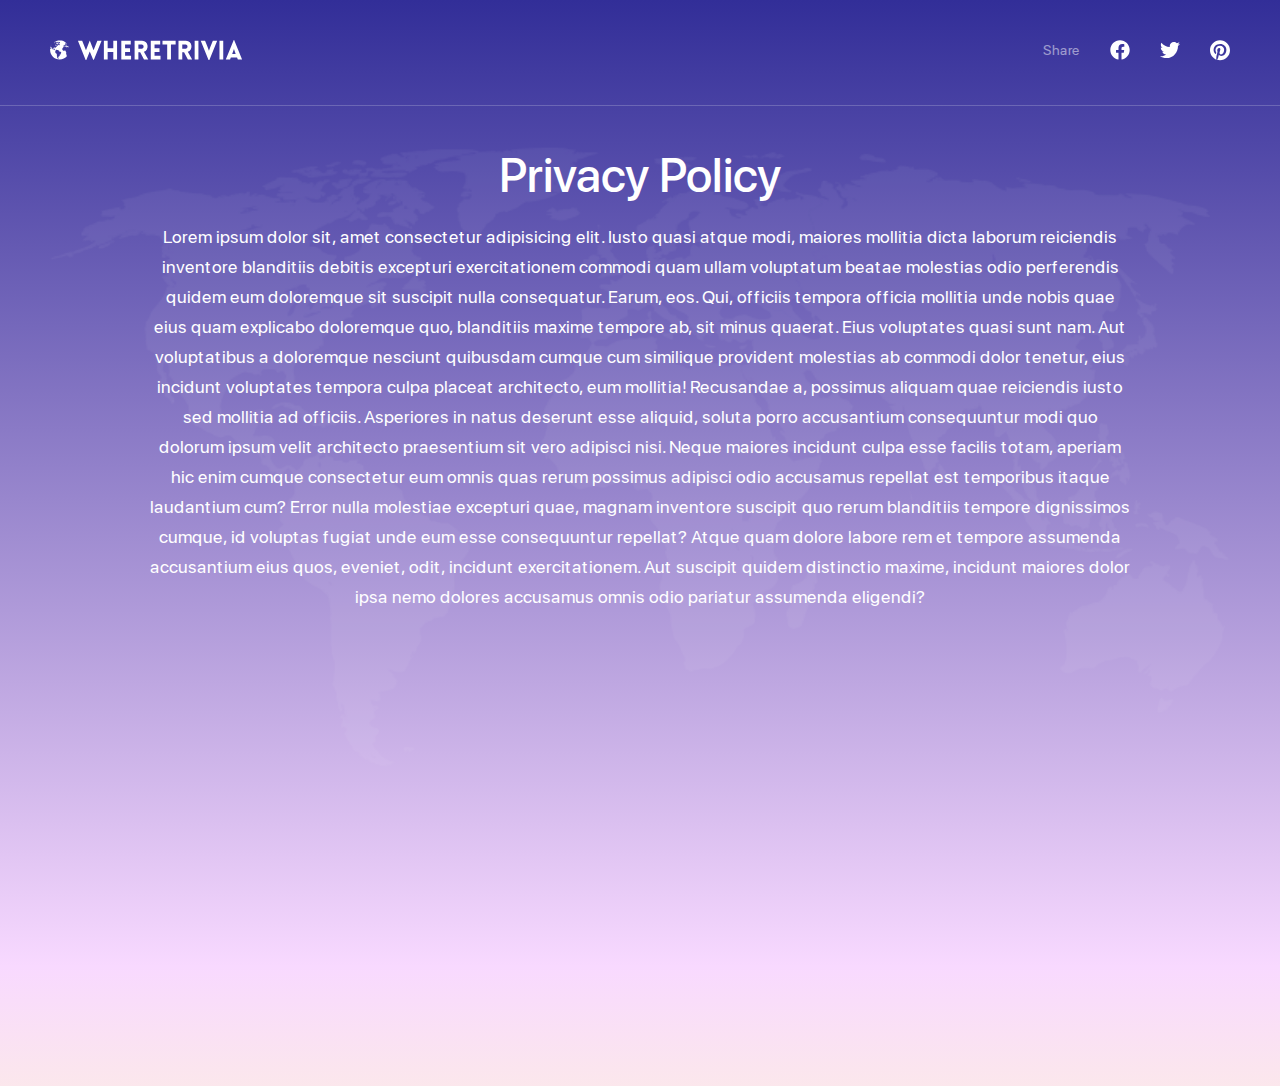
==== privacypolicy.html @ 982548ba "initial commit" ====
<!DOCTYPE html>
<html>

<head>
    <link rel="stylesheet" href="assets/style.css">
    <meta name="viewport" content="width=device-width, initial-scale=1.0">
    <meta name="description" content="Free Web tutorials">
    <title>WHERETRIVIA Privacy Policy</title>
</head>

<body>
    <nav class="main-nav">
        <div class="main-nav__header main-nav__item">
            <a href="index.html" aria-label="A link to Where Trivia's home page.">
                <svg xmlns="http://www.w3.org/2000/svg" viewBox="0 0 193 20">
                    <g fill="none" fill-rule="evenodd">
                        <g fill="#FFF" fill-rule="nonzero">
                            <g>
                                <g>
                                    <path
                                        d="M36.314 19.938l3.429-8.44 3.455 8.361h.686l7.7-19.173h-4.246l-3.797 9.626L39.848.87h-.184l-3.693 9.442L32.174.686h-4.247l7.728 19.252h.66zm21.337-.395V12h5.644v7.543h3.77V.686h-3.77v7.543H57.65V.686h-3.772v18.857h3.772zm23.42 0V15.77h-5.987V12h4.958V8.229h-4.958V4.457h5.67V.686h-9.442v18.857h9.758zm7.305 0v-7.2h1.82l3.797 7.2h4.273l-4.378-7.78C99.426 10.153 98.767.686 92.042.686h-7.438v18.857h3.772zm3.323-10.866h-3.323v-4.22h3.323c2.558 0 2.558 4.22 0 4.22zm18.83 10.866V15.77h-5.986V12h4.958V8.229h-4.958V4.457h5.67V.686h-9.442v18.857h9.759zm10.418 0V4.457h4.695V.712h-13.16v3.745h4.694v15.086h3.771zm11.315 0v-7.2h1.82l3.797 7.2h4.273l-4.378-7.78c5.538-1.61 4.879-11.077-1.847-11.077h-7.437v18.857h3.772zm3.323-10.866h-3.323v-4.22h3.323c2.558 0 2.558 4.22 0 4.22zm12.844 10.866V.686h-3.772v18.857h3.772zm10.945.395L167.18.686h-4.351l-2.532 6.409-1.345 3.77-1.372-3.902-2.505-6.277h-4.352l7.807 19.252h.844zm13.872-.395V.686h-3.771v18.857h3.771zm6.83 0l.74-2.03h6.25l.765 2.03h4.246L184.138 0h-.395l-7.939 19.543h4.273zm5.592-5.565h-3.481l1.767-4.905 1.714 4.905z"
                                        transform="translate(-50 -40) translate(0 40) translate(50)" />
                                    <g>
                                        <path
                                            d="M.807 5.439v.275c.111-.225.233-.444.364-.66l-.364.385zM6.671 4.735L6.58 4.832 6.703 4.935 6.827 4.832zM1.64 4.57l-.01-.108-.006-.066c-.145.214-.28.433-.407.659l.136-.156.287-.329zM4.725 2.428L4.725 2.269 4.329 2.269 4.308 2.345 4.066 2.345 4.066 2.364 4.066 2.567 4.611 2.567zM19.007 7.386l-.032.038.072.135-.04-.173zM6.093 5.223l.19-.036.152-.098v-.202h-.342v.336zM18.283 5.696c-.075-.143-.154-.283-.238-.421l-.065.06v.38l.198-.023.105.004zM4.716 2.952s.02-.222 0-.222-.263.038-.263.038l-.387.102.104.114.546-.032zM16.847 3.736l.186-.3c-.149-.2-.306-.392-.47-.579v.501l-.41.224.041.147.653.007zM5.385 3.791L5.176 3.736 4.945 3.857 5.087 4.176 5.313 4.098zM6.379 4.495L6.379 4.736 6.588 4.686zM5.751 4.451L5.445 4.571 5.385 4.717 5.625 4.78 6.264 4.78 6.264 4.571 6.171 4.571 6.171 4.451zM5.385 5.39L5.578 5.495 6.044 4.835 5.68 4.835 5.426 5.113zM6.497 5.119L6.497 5.303 6.586 5.43 6.909 5.43 6.909 5.234 6.522 5.119zM6.234 5.431L6.091 5.444 6.044 5.666 6.347 5.666 6.484 5.52 6.484 5.323 6.264 5.355z"
                                            transform="translate(-50 -40) translate(0 40) translate(50) translate(0 .422)" />
                                        <path
                                            d="M18.037 6.116l-.249-.274-.047-.44-.255.14-.138.539-.368-.394-.016-.371-.355-.308-.131-.13h-.413l.13.37.497.277.086.092-.107.054.004.292-.242.1-.206-.044-.13-.184.336.018.09-.122-.743-.504-.057-.215-.303.274-.306-.063-.467.609-.092.238-.3.027-.44.003-.265-.124-.077-.526.094-.25.45-.099.49.1.06-.273-.209-.05.072-.422.493-.078.345-.489.355-.06.322.048h.118l-.065-.459-.39.158-.137-.342-.227-.033-.043-.235.185-.202.44-.173.112-.203C14.69 1.285 13.15.504 11.453.175l-.115-.02c-.175-.032-.353-.054-.532-.076C10.424.033 10.038 0 9.644 0 7.552 0 5.616.68 4.042 1.83h.081l.4-.003.214.12.404.086.031.16.642.023-.087-.206-.57-.016.134-.127-.047-.15h-.515l.562-.422h.539l.253.35.42.023.254-.246.19.095-.348.342-.46.008c.024 0 .04.334.04.334l.586-.017.063-.158L7.232 2l.048-.237-.238-.04.08-.215.181-.056.634.031-.35.319.057.246.365.056-.024-.445.348-.183.619-.071.895.397v.342l.285.071-.143.27h-.403l-.12.31-.925-.218.727-.388-.277-.236-.626.08-.055.057-.002-.001-.009.012-.18.187-.298.026.024.149.104.043-.004.05-.242.034-.018.141-.232.012-.042-.28-.416.127-.85.499.095.351.237.155.476.066v.542l.219-.036.202-.423.506-.16v-.65l.281-.213.68.161-.048.43h.182l.5-.247.024.564.364.222-.016.334-.348.12.023.11.42.192-.008.23-.122.01v-.006l-.531-.164-.023-.17.155-.107v-.156l-.167-.041-.04.143-.293.045-.03-.01v.015l-.1.015-.083-.167-.095-.041h-.208l-.094.077v.173l.178.06.176.024-.04.018-.16.178-.07-.09-.156-.04-.422.398.055.046-.623.345-.587.612-.04.272-.588.388-.29.294.031.588-.404-.19.003-.343H4.242l-.583.296-.252.468-.1.37.163.36.459.056.729-.49.063.243-.222.421.556.095.055.86.07.011.007.001.684.117.483-.56.587.12.205.287.563-.034.015-.166.31.15.348.548.603.009.222.389.031.476.666.254.84.009.246.404.372.12-.071.334-.409.52-.119 1.15-.369.293-.545-.017-.183.318.135.596-.594.763-.19.35-.567.273-.372.057-.016.159.262.075-.033.17-.234.226.143.18.281.009-.016.218-.075.215-.023.174.417.353-.056.182-.568-.01-.564-.495-.44-.775.061-.748-.333-.445.135-.754-.197-.056v-1.637s-.555-.421-.587-.421c-.032 0-.293-.071-.293-.071l-.056-.31-.721-.906.071-.325.025-.533.498-.35-.07-.596-.73-.055-.57-.652-.404-.11-.262-.049.031-.238-.333-.047v.135L2.59 8.77l-.335-.514.116-.21-.137-.002-.04-.134.097-.05-.426-.624-.091-.564h-.214l.071.548.365.564-.04.223-.31-.047-.38-.65v-.757L.87 6.363v-.544C.646 6.343.47 6.894.343 7.462l.023-.005.13-.026.078.373.163.264.109.125.197.078-.186.221-.36.035H.227l.03-.322.226-.047-.02-.151-.186-.118-.015-.011C.164 8.425.11 8.986.11 9.56l.001.05c.028 5.249 4.293 9.51 9.534 9.51 2.98 0 5.645-1.379 7.395-3.533h-.314v-.636l-.365-.49v-.766l-.278-.277-.024-.319.352-.675-.668-1.184.078-.803-.601-.062-.222-.222h-.405l-.206.19h-.712l-.025.064h-.396l-.91-1.041.007-.81.15-.057.057-.31h-.215l-.087-.326 1.053-.762v-.54l.517-.288.208.022h.425l.333-.18 1.07-.083v.548l.844.215.166.12h.155v-.299l.487-.047.463.345h.761l.053-.049c-.075-.257-.161-.51-.258-.758l-.496.01z"
                                            transform="translate(-50 -40) translate(0 40) translate(50) translate(0 .422)" />
                                    </g>
                                </g>
                            </g>
                        </g>
                    </g>
                </svg>
            </a>
        </div>
        <div class="main-nav__item media-nav__item small--hide">
            <span class="main-nav__share-label">Share</span>
        </div>
        <div class="main-nav__item media-nav__item">
            <a href="#" target="_blank" class="main-nav__media-icon"
                aria-label="A link to where trivia's facebook page">
                <svg aria-hidden="true" focusable="false" data-prefix="fab" data-icon="facebook"
                    class="svg-inline--fa fa-facebook fa-w-16" role="img" xmlns="http://www.w3.org/2000/svg"
                    viewBox="0 0 512 512">
                    <path fill="currentColor"
                        d="M504 256C504 119 393 8 256 8S8 119 8 256c0 123.78 90.69 226.38 209.25 245V327.69h-63V256h63v-54.64c0-62.15 37-96.48 93.67-96.48 27.14 0 55.52 4.84 55.52 4.84v61h-31.28c-30.8 0-40.41 19.12-40.41 38.73V256h68.78l-11 71.69h-57.78V501C413.31 482.38 504 379.78 504 256z">
                    </path>
                </svg>
            </a>
        </div>
        <div class="main-nav__item media-nav__item">
            <a href="#" target="_blank" class="main-nav__media-icon" aria-label="A link to where trivia's twitter page">
                <svg aria-hidden="true" focusable="false" data-prefix="fab" data-icon="twitter"
                    class="svg-inline--fa fa-twitter fa-w-16" role="img" xmlns="http://www.w3.org/2000/svg"
                    viewBox="0 0 512 512">
                    <path fill="currentColor"
                        d="M459.37 151.716c.325 4.548.325 9.097.325 13.645 0 138.72-105.583 298.558-298.558 298.558-59.452 0-114.68-17.219-161.137-47.106 8.447.974 16.568 1.299 25.34 1.299 49.055 0 94.213-16.568 130.274-44.832-46.132-.975-84.792-31.188-98.112-72.772 6.498.974 12.995 1.624 19.818 1.624 9.421 0 18.843-1.3 27.614-3.573-48.081-9.747-84.143-51.98-84.143-102.985v-1.299c13.969 7.797 30.214 12.67 47.431 13.319-28.264-18.843-46.781-51.005-46.781-87.391 0-19.492 5.197-37.36 14.294-52.954 51.655 63.675 129.3 105.258 216.365 109.807-1.624-7.797-2.599-15.918-2.599-24.04 0-57.828 46.782-104.934 104.934-104.934 30.213 0 57.502 12.67 76.67 33.137 23.715-4.548 46.456-13.32 66.599-25.34-7.798 24.366-24.366 44.833-46.132 57.827 21.117-2.273 41.584-8.122 60.426-16.243-14.292 20.791-32.161 39.308-52.628 54.253z">
                    </path>
                </svg>
            </a>
        </div>
        <div class="main-nav__item media-nav__item">
            <a href="#" target="_blank" class="main-nav__media-icon"
                aria-label="A link to where trivia's pinterest page">
                <svg aria-hidden="true" focusable="false" data-prefix="fab" data-icon="pinterest"
                    class="svg-inline--fa fa-pinterest fa-w-16" role="img" xmlns="http://www.w3.org/2000/svg"
                    viewBox="0 0 496 512">
                    <path fill="currentColor"
                        d="M496 256c0 137-111 248-248 248-25.6 0-50.2-3.9-73.4-11.1 10.1-16.5 25.2-43.5 30.8-65 3-11.6 15.4-59 15.4-59 8.1 15.4 31.7 28.5 56.8 28.5 74.8 0 128.7-68.8 128.7-154.3 0-81.9-66.9-143.2-152.9-143.2-107 0-163.9 71.8-163.9 150.1 0 36.4 19.4 81.7 50.3 96.1 4.7 2.2 7.2 1.2 8.3-3.3.8-3.4 5-20.3 6.9-28.1.6-2.5.3-4.7-1.7-7.1-10.1-12.5-18.3-35.3-18.3-56.6 0-54.7 41.4-107.6 112-107.6 60.9 0 103.6 41.5 103.6 100.9 0 67.1-33.9 113.6-78 113.6-24.3 0-42.6-20.1-36.7-44.8 7-29.5 20.5-61.3 20.5-82.6 0-19-10.2-34.9-31.4-34.9-24.9 0-44.9 25.7-44.9 60.2 0 22 7.4 36.8 7.4 36.8s-24.5 103.8-29 123.2c-5 21.4-3 51.6-.9 71.2C65.4 450.9 0 361.1 0 256 0 119 111 8 248 8s248 111 248 248z">
                    </path>
                </svg>
            </a>
        </div>
    </nav>
    <main>
        <div class="main__content privacy-policy__container">
            <h1>Privacy Policy</h1>
            <p>Lorem ipsum dolor sit, amet consectetur adipisicing elit. Iusto quasi atque modi, maiores mollitia dicta
                laborum reiciendis inventore blanditiis debitis excepturi exercitationem commodi quam ullam voluptatum
                beatae molestias odio perferendis quidem eum doloremque sit suscipit nulla consequatur. Earum, eos. Qui,
                officiis tempora officia mollitia unde nobis quae eius quam explicabo doloremque quo, blanditiis maxime
                tempore ab, sit minus quaerat. Eius voluptates quasi sunt nam. Aut voluptatibus a doloremque nesciunt
                quibusdam cumque cum similique provident molestias ab commodi dolor tenetur, eius incidunt voluptates
                tempora culpa placeat architecto, eum mollitia! Recusandae a, possimus aliquam quae reiciendis iusto sed
                mollitia ad officiis. Asperiores in natus deserunt esse aliquid, soluta porro accusantium consequuntur
                modi quo dolorum ipsum velit architecto praesentium sit vero adipisci nisi. Neque maiores incidunt culpa
                esse facilis totam, aperiam hic enim cumque consectetur eum omnis quas rerum possimus adipisci odio
                accusamus repellat est temporibus itaque laudantium cum? Error nulla molestiae excepturi quae, magnam
                inventore suscipit quo rerum blanditiis tempore dignissimos cumque, id voluptas fugiat unde eum esse
                consequuntur repellat? Atque quam dolore labore rem et tempore assumenda accusantium eius quos, eveniet,
                odit, incidunt exercitationem. Aut suscipit quidem distinctio maxime, incidunt maiores dolor ipsa nemo
                dolores accusamus omnis odio pariatur assumenda eligendi?</p>
        </div>
    </main>
</body>

</html>
---- assets/style.css ----
@font-face {
    font-family: "SFProDisplay";
    font-weight: 500;
    font-style: normal;
    font-display: swap;
    src: url("SFProDisplay-Medium.ttf") format("truetype");
}
@font-face {
    font-family: "SFProDisplay";
    font-weight: normal;
    font-style: normal;
    font-display: swap;
    src: url("SFProDisplay-Regular.ttf") format("truetype");
}
@font-face {
    font-family: "FontAwesome5Brands";
    font-weight: normal;
    font-style: normal;
    font-display: swap;
    src: url("fa-brands-400.ttf") format("truetype");
}
body,
h1,
h2,
h3,
h4,
h5,
h6,
a,
p,
button {
    font-family: "SFProDisplay", Courier, monospace;
    color: #fff;
}
p {
    font-size: 18px;
    line-height: 1.67;
}
@media only screen and (max-width: 749px) {
    p {
        font-size: 15px;
    }
}
a {
    text-decoration: none;
}
html {
    background-image: linear-gradient(to bottom, #322e98 0%, #f8d9ff 89%, #fff5d9 111%);
    transition: background-image 1s ease-in-out;
}
body {
    min-height: 100vh;
    margin: 0;
}
.text--dark {
    color: #888;
    opacity: 0.5;
}
.text--dark:hover {
    opacity: 1;
}
.main-nav__media-icon {
    width: 20px;
    margin-left: 30px;
    color: #fff;
}
.main-nav__media-icon svg {
    width: 20px;
}
main,
.main-nav,
footer {
    padding: 40px 50px;
}
.slider__item {
    transition: opacity 1000ms ease 0s;
}
@media only screen and (max-width: 749px) {
    main,
    .main-nav,
    footer {
        padding: 23px 20px;
    }
    footer {
        text-align: center;
    }
    .slider__item {
        padding: 0;
    }
    .main-nav__media-icon {
        margin-left: 20px;
    }
}
.main-nav {
    z-index: 5;
    display: flex;
    justify-content: flex-end;
    border-bottom: 1px solid rgb(255, 255, 255, 0.2);
}
.main-nav__share-label {
    opacity: 0.5;
    font-size: 14px;
}

.main-nav__item {
    display: inline;
}
.main-nav__header {
    margin-right: auto;
}
.main-nav__header svg {
    height: 20px;
}
@media only screen and (max-width: 749px) {
    .main-nav__header svg {
        height: 14px;
    }
}
h1,
.h1 {
    font-size: 48px;
    font-weight: 500;
    margin: 0;
}
@media only screen and (max-width: 749px) {
    h1,
    .h1 {
        font-size: 28px;
    }
}
/* .slider,
.slider__track {
    min-height: 100vh;
}
@media only screen and (max-width: 749px) {

} */
.slider__track {
    min-height: 100vh;
    position: relative;
}

@media only screen and (max-width: 749px) {
    .slider__track {
        min-height: 85vh;
    }
}
.slider__item {
    text-align: center;
    opacity: 0;
    z-index: -1;
    position: absolute;
    width: 100%;
}
.slider__item--active {
    opacity: 1;
    z-index: 1;
}
.slider__item .slider__item-description {
    width: 50%;
    margin: 30px auto;
}
@media only screen and (max-width: 749px) {
    .slider__item .slider__item-description {
        width: 100%;
        margin: 20px auto;
    }
}
.slideItem__buttons-wrapper a {
    margin: 0 10px;
}
.slideItem__buttons-wrapper a:first-child {
    margin-left: 0;
}
.slideItem__buttons-wrapper a:last-child {
    margin-right: 0;
}
.slideItem__button img {
    width: 200px;
    height: 50px;
}
@media only screen and (max-width: 749px) {
    .slideItem__button img {
        width: 150px;
        height: 40px;
    }
    .slideItem__buttons-wrapper a {
        margin: 0 5px;
    }
}
.main__content {
    background-image: url("continents.png");
    background-position: center top;
    background-repeat: no-repeat;
    background-size: contain;
}
@media only screen and (max-width: 749px) {
    .main__content {
        background-image: url("continents-small.png");
    }
}
.slider,
.slide__images-wrapper {
    position: relative;
}
.slide__images-wrapper {
    max-width: 50%;
    min-height: 500px;
    margin: 50px auto;
}
@media only screen and (max-width: 749px) {
    .slide__images-wrapper {
        max-width: 100%;
        min-height: unset;
        margin: 50px auto;
    }
}
@media only screen and (min-width: 750px) and (max-width: 989px) {
    .slide__images-wrapper {
        max-width: 70%;
    }
}

/* slick dot styles */
.slider__dots {
    position: absolute;
    right: 0;
    top: 50%;
    transform: translateY(-50%);
    z-index: 5;
    text-align: right;
}

.slick__dot {
    margin-bottom: 20px;
    display: block;
    border: none;
    background-color: transparent;
    width: 100%;
    text-align: right;
    cursor: pointer;
}

.dot {
    width: 10px;
    height: 10px;
    background-color: #fff;
    opacity: 0.3;
    border-radius: 50%;
    display: inline-block;
}
.slick__dot:hover .dot {
    opacity: 0.8;
}

.slick__dot-label {
    opacity: 0;
    margin-right: 10px;
    font-size: 14px;
}
@media only screen and (max-width: 749px) {
    .slider__dots {
        top: unset;
        right: unset;
        bottom: 0;
        left: 50%;
        transform: translateX(-50%);
        width: fit-content;
        margin: auto;
    }
    .slick__dot {
        display: inline-block;
        margin: 0 10px;
        width: auto;
    }
    .dot {
        width: 6px;
        height: 6px;
        background-color: #000;
        opacity: 0.3;
        border-radius: 50%;
        display: inline-block;
    }

    .slick__dot-label {
        display: none;
    }
}
.slick__dot.active .slick__dot-label,
.slick__dot.active .dot {
    opacity: 1;
}
.slide__bg-image,
.tv__image-wrapper {
    position: static;
}
@media only screen and (min-width: 750px) {
    .slide__bg-image,
    .tv__image-wrapper {
        position: absolute;
    }
    .tv__image-wrapper {
        width: 100%;
        top: 50%;
        left: 50%;
        transform: translate(-50%, -50%);
    }
}
.tv__image-wrapper img {
    width: 100%;
}
.top-left,
.top-right {
    top: 0;
}
.bottom-left,
.bottom-right {
    bottom: 0;
}
.bottom-right,
.top-right {
    right: -25%;
}
.bottom-left,
.top-left {
    left: -25%;
}

@media only screen and (max-width: 749px) {
    .small--hide {
        display: none;
    }
}

.grid {
    display: flex;
    flex-flow: row wrap;
}
.medium--up__two-fifths {
    width: 40%;
}
.medium--up__one-fifth {
    width: 20%;
}

/* privacy-policy styles */
.privacy-policy__container {
    text-align: center;
    min-height: 100vh;
    padding: 0 100px;
}
@media only screen and (min-width: 750px) and (max-width: 989px) {
    .privacy-policy__container {
        padding: 30px;
    }
}
@media only screen and (max-width: 749px) {
    .privacy-policy__container {
        padding: 0;
    }
}
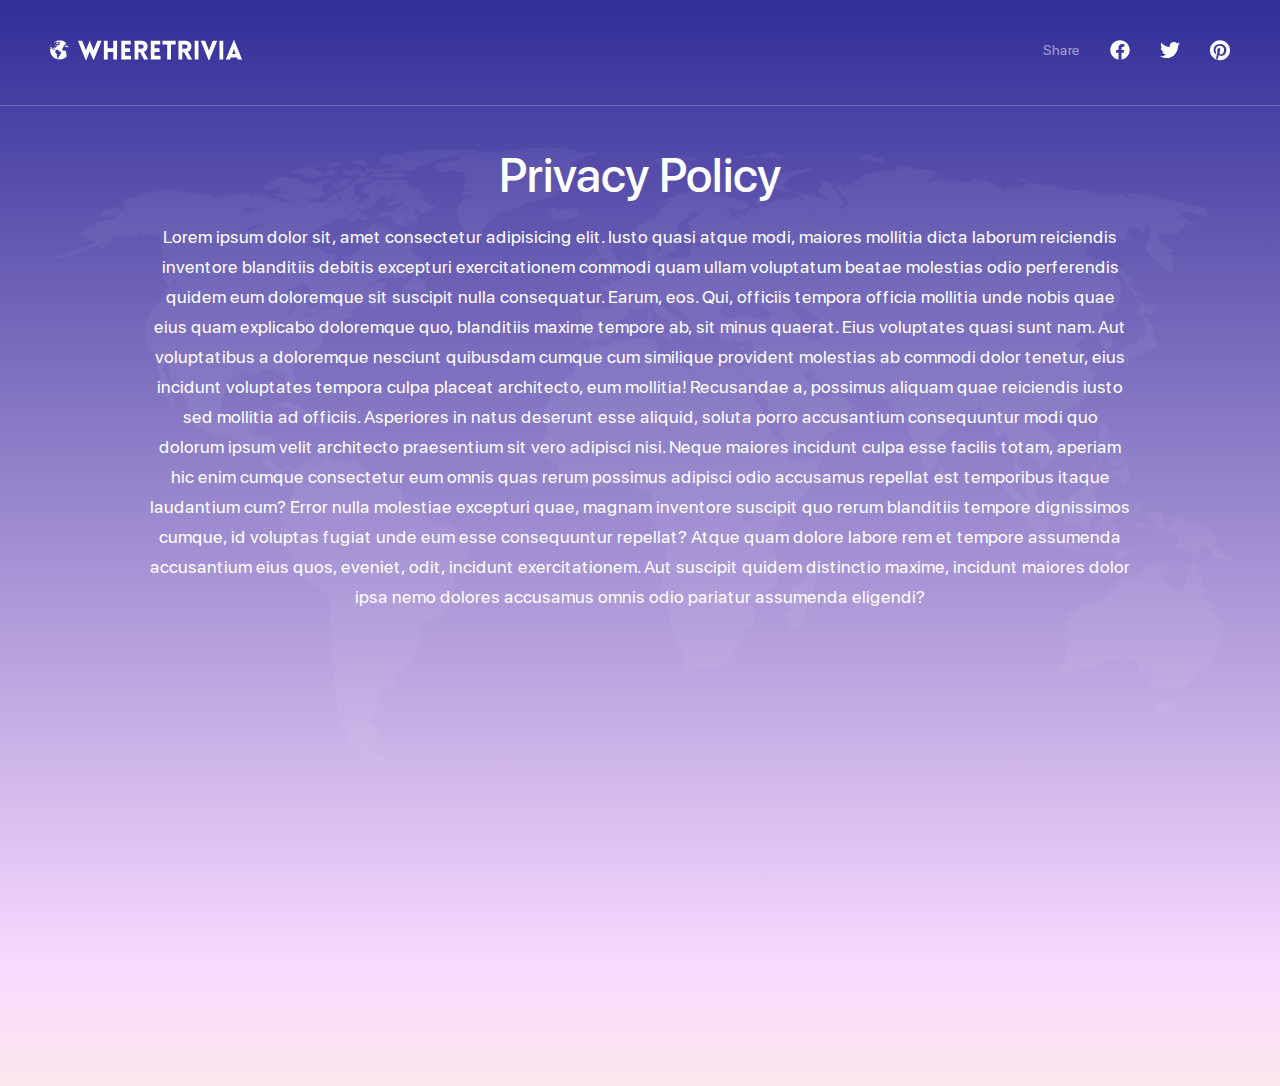
==== commit 3c1d8c91: "optimization" ====
--- a/privacypolicy.html
+++ b/privacypolicy.html
@@ -2,7 +2,10 @@
 <html>
 
 <head>
+    <link rel="shortcut icon" href="favicon.ico">
     <link rel="stylesheet" href="assets/style.css">
+    <script async defer crossorigin="anonymous" src="https://connect.facebook.net/en_US/sdk.js"></script>
+    <script src="assets/mediashare.js" defer></script>
     <meta name="viewport" content="width=device-width, initial-scale=1.0">
     <meta name="description" content="Free Web tutorials">
     <title>WHERETRIVIA Privacy Policy</title>
@@ -39,8 +42,8 @@
             <span class="main-nav__share-label">Share</span>
         </div>
         <div class="main-nav__item media-nav__item">
-            <a href="#" target="_blank" class="main-nav__media-icon"
-                aria-label="A link to where trivia's facebook page">
+            <a href="" id="fb_share_btn" class="main-nav__media-icon"
+                aria-label="share where trivia on facebook">
                 <svg aria-hidden="true" focusable="false" data-prefix="fab" data-icon="facebook"
                     class="svg-inline--fa fa-facebook fa-w-16" role="img" xmlns="http://www.w3.org/2000/svg"
                     viewBox="0 0 512 512">
@@ -51,7 +54,8 @@
             </a>
         </div>
         <div class="main-nav__item media-nav__item">
-            <a href="#" target="_blank" class="main-nav__media-icon" aria-label="A link to where trivia's twitter page">
+            <a href="https://twitter.com/share?ref_src=twsrc%5Etfw" target="_blank"
+                class="main-nav__media-icon twitter-share-button" aria-label="Share a link to where trivia on twitter" data-show-count="false">
                 <svg aria-hidden="true" focusable="false" data-prefix="fab" data-icon="twitter"
                     class="svg-inline--fa fa-twitter fa-w-16" role="img" xmlns="http://www.w3.org/2000/svg"
                     viewBox="0 0 512 512">
@@ -62,8 +66,7 @@
             </a>
         </div>
         <div class="main-nav__item media-nav__item">
-            <a href="#" target="_blank" class="main-nav__media-icon"
-                aria-label="A link to where trivia's pinterest page">
+            <a href="https://www.pinterest.com/pinterest/" target="_blank" class="main-nav__media-icon" aria-label="A link to where trivia's pinterest profile">
                 <svg aria-hidden="true" focusable="false" data-prefix="fab" data-icon="pinterest"
                     class="svg-inline--fa fa-pinterest fa-w-16" role="img" xmlns="http://www.w3.org/2000/svg"
                     viewBox="0 0 496 512">
--- a/assets/style.css
+++ b/assets/style.css
@@ -49,7 +49,8 @@
     transition: background-image 1s ease-in-out;
 }
 body {
-    min-height: 100vh;
+    height: fit-content;
+    min-height: 100%;
     margin: 0;
 }
 .text--dark {
@@ -72,18 +73,14 @@
 footer {
     padding: 40px 50px;
 }
-.slider__item {
-    transition: opacity 1000ms ease 0s;
-}
-@media only screen and (max-width: 749px) {
+@media only screen and (max-width: 989px) {
     main,
     .main-nav,
     footer {
         padding: 23px 20px;
     }
-    footer {
-        text-align: center;
-    }
+}
+@media only screen and (max-width: 749px) {
     .slider__item {
         padding: 0;
     }
@@ -128,6 +125,12 @@
         font-size: 28px;
     }
 }
+@media only screen and (min-width: 750px) and (max-width:989px){
+    h1,
+    .h1 {
+        font-size: 38px;
+    }
+}
 /* .slider,
 .slider__track {
     min-height: 100vh;
@@ -136,31 +139,38 @@
 
 } */
 .slider__track {
-    min-height: 100vh;
+    /* min-height: 100vh; */
     position: relative;
 }
 
 @media only screen and (max-width: 749px) {
     .slider__track {
-        min-height: 85vh;
-    }
-}
+        min-height: 450px;
+        margin-bottom: 20px;
+    }
+}
+
 .slider__item {
+    top: 0;
     text-align: center;
     opacity: 0;
     z-index: -1;
     position: absolute;
     width: 100%;
+    transition: display 1000s, opacity 1000ms ease 0s;
 }
 .slider__item--active {
+    top: unset;
     opacity: 1;
     z-index: 1;
+    display: block;
+    position: static;
 }
 .slider__item .slider__item-description {
     width: 50%;
     margin: 30px auto;
 }
-@media only screen and (max-width: 749px) {
+@media only screen and (max-width: 989px) {
     .slider__item .slider__item-description {
         width: 100%;
         margin: 20px auto;
@@ -189,14 +199,14 @@
     }
 }
 .main__content {
-    background-image: url("continents.png");
+    background-image: url("continents.webp");
     background-position: center top;
     background-repeat: no-repeat;
     background-size: contain;
 }
 @media only screen and (max-width: 749px) {
     .main__content {
-        background-image: url("continents-small.png");
+        background-image: url("continents-small.webp");
     }
 }
 .slider,
@@ -205,19 +215,24 @@
 }
 .slide__images-wrapper {
     max-width: 50%;
+    min-width: 600px;
     min-height: 500px;
     margin: 50px auto;
 }
 @media only screen and (max-width: 749px) {
     .slide__images-wrapper {
         max-width: 100%;
+        min-width: unset;
         min-height: unset;
-        margin: 50px auto;
+        margin: 30px auto;
     }
 }
 @media only screen and (min-width: 750px) and (max-width: 989px) {
     .slide__images-wrapper {
         max-width: 70%;
+        min-width: unset;
+        min-height: 400px;
+        margin: 25px auto;
     }
 }
 
@@ -230,7 +245,13 @@
     z-index: 5;
     text-align: right;
 }
-
+@media only screen and (max-width: 989px) {
+    .slider__dots {
+        position: static;
+        width: fit-content;
+        margin: auto;
+    }
+}
 .slick__dot {
     margin-bottom: 20px;
     display: block;
@@ -258,16 +279,7 @@
     margin-right: 10px;
     font-size: 14px;
 }
-@media only screen and (max-width: 749px) {
-    .slider__dots {
-        top: unset;
-        right: unset;
-        bottom: 0;
-        left: 50%;
-        transform: translateX(-50%);
-        width: fit-content;
-        margin: auto;
-    }
+@media only screen and (max-width: 989px) {
     .slick__dot {
         display: inline-block;
         margin: 0 10px;
@@ -290,20 +302,23 @@
 .slick__dot.active .dot {
     opacity: 1;
 }
-.slide__bg-image,
+.slide-bg-image__wrapper,
 .tv__image-wrapper {
     position: static;
 }
+.slide-bg-image__wrapper img {
+    width: 80%;
+}
 @media only screen and (min-width: 750px) {
-    .slide__bg-image,
+    .slide-bg-image__wrapper,
     .tv__image-wrapper {
         position: absolute;
     }
     .tv__image-wrapper {
         width: 100%;
-        top: 50%;
+        top: 0%;
         left: 50%;
-        transform: translate(-50%, -50%);
+        transform: translateX(-50%);
     }
 }
 .tv__image-wrapper img {
@@ -332,6 +347,11 @@
     }
 }
 
+@media only screen and (min-width: 750px) and (max-width: 989px) {
+    .medium-down--hide {
+        display: none;
+    }
+}
 .grid {
     display: flex;
     flex-flow: row wrap;
